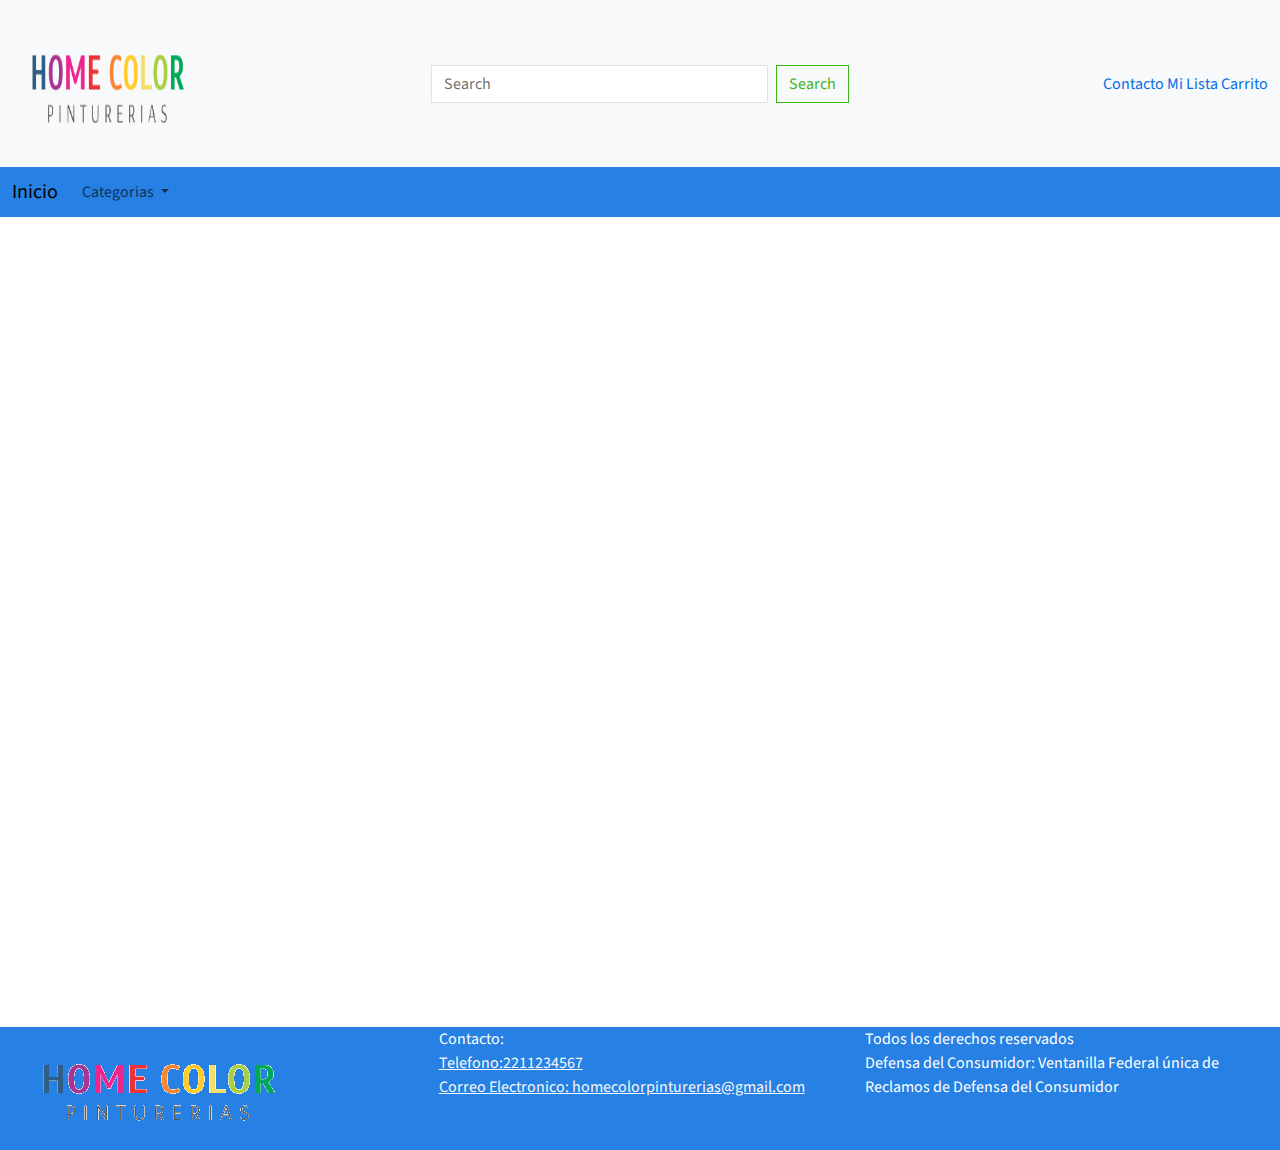
==== accesorios.html @ d9e72bef "imagen logo" ====
<!DOCTYPE html>
<html lang="en">
<head>
    <meta charset="UTF-8">
    <meta name="viewport" content="width=device-width, initial-scale=1.0">
    <link rel="stylesheet" href="public/inicio.css">
    <script src="public/jspint.js"></script>
    <link rel="stylesheet" href="public/bootstrap.min.css">
    <link rel="stylesheet" href="public/accesorios.css">
    <link rel='stylesheet'
    href='https://cdn-uicons.flaticon.com/2.5.1/uicons-regular-rounded/css/uicons-regular-rounded.css'>
    <title>Pinturerias Home Color</title>


</head>
<body>
    <nav class="navbar navbar-light bg-light">
        <div class="container-fluid">
            <div class="col">
                <a class="navbar-brand" href="#">
                    <img src="assets/imgs/logo-pint.png" alt="" width="200" height="150"
                        class="d-inline-block align-text-top">
                </a>
            </div>
            <div class="col">
                <form class="d-flex">
                    <input class="form-control me-2 flex-grow" type="search" placeholder="Search" aria-label="Search">
                    <button class="btn btn-outline-success" type="submit">Search</button>
                </form>
            </div>
            <div class="col">
                <div class="text-end" style="color: #036de6 ;">
                    <i class="fi fi-rr-phone-call"></i> Contacto
                    <i class="fi fi-rr-receipt"></i> Mi Lista
                    <i class="fi fi-rr-shopping-cart-check"></i> Carrito

                </div>


            </div>

        </div>
    </nav>
    <nav class="navbar navbar-expand-lg navbar-light px" style="background-color:#2780e3;">
        <div class="container-fluid ">
            <a class="navbar-brand" href="#">Inicio</a>
            <button class="navbar-toggler" type="button" data-bs-toggle="collapse" data-bs-target="#navbarNavDropdown"
                aria-controls="navbarNavDropdown" aria-expanded="false" aria-label="Toggle navigation">
                <span class="navbar-toggler-icon"></span>
            </button>
            <div class="collapse navbar-collapse" id="navbarNavDropdown">
                <nav class="navbar navbar-expand-lg">
                    <div class="collapse navbar-collapse" id="navbarNavDropdown">
                        <ul class="navbar-nav">
                            <li class="nav-item dropdown">
                                <a class="nav-link dropdown-toggle" id="navbarDropdownMenuLink" role="button"
                                    data-bs-toggle="dropdown" aria-expanded="false">
                                    Categorias
                                </a>
                                <ul class="dropdown-menu "  style="background-color:#2780e3;"  aria-labelledby="navbarDropdownMenuLink">
                                    <li><a class="dropdown-item" href="pinturas.html">Pinturas</a></li>
                                    <li><a class="dropdown-item" href="accesorios.html">Accesorios</a></li>
                                </ul>
                            </li>
                        </ul>
                    </div>
            </div>
    </nav>
    <div class="cont" style="min-height: 90vh;">



    </div>
    <footer class="footer" lang="es" style="background-color: #2780e3 ;">


        <div class="row p-0 m-0">
            <div class="col">
                <img class="footer-logo" src="assets/imgs/logo-pint.png" alt="Logo de la empresa">
            </div>
            <div class="col">


                <p>
                    Contacto:
                </p>
                <p>
                     <a href="#" class="link-light">Telefono:2211234567 </a>
                </p>
                <p>
                    <a href="#" class="link-light"> Correo Electronico: homecolorpinturerias@gmail.com </a>
                </p>
            </div>
            <div class="col">


                <p>
                    Todos los derechos reservados
                </p>
                <p>
                    Defensa del Consumidor: Ventanilla Federal única de Reclamos de Defensa del Consumidor
                </p>
            </div>
        </div>
    </footer>


    <script src="https://cdn.jsdelivr.net/npm/bootstrap@5.3.3/dist/js/bootstrap.bundle.min.js"
    integrity="sha384-YvpcrYf0tY3lHB60NNkmXc5s9fDVZLESaAA55NDzOxhy9GkcIdslK1eN7N6jIeHz"
    crossorigin="anonymous"></script>
</body>
</html>
---- public/inicio.css ----
p{
    margin: 0 !important;
    color: white ;
}
.navbar-expand-lg{
    height: 50px !important;
}
 .dropdown-item:hover{
    color: aliceblue !important;
    background-color: rgb(21, 105, 179) !important;

}
.dropdown-item{
    color: black !important;
}
:root {
    --primary-color: #4585BD;
    --secondary-color: #03dac6;
    --font-size-large: 70px;
    --font-size-medium: 40px;
    --font-size-small: 16px;
    --font-weight-large: 900;

}
.sale{
    height: 400px;
    display: flex;
    align-items: center;
    padding: 50px;
    justify-content: space-between;
   
}

a.btn btn-primary{
    margin: 60px;
}

.sale h2{

    font-weight: var(--font-weight-large);
    text-align: center;
    letter-spacing: -0.05em;
    font-size: var(--font-size-large);
}


        @media (max-width: 1024px) {
    
            .sale h2{

                font-weight: var(--font-weight-large);
                text-align: center;
                letter-spacing: -0.05em;
                font-size: var(--font-size-medium);
            }
          
        }

    
        @media (max-width: 600px) {
            .sale{
              
                display: block;
                align-items: center;
                padding: 30px;
                justify-content: space-between;
               
            }
            
            .sale h2{
                
                font-weight: var(--font-weight-large);
                text-align: center;
                letter-spacing: -0.05em;
                font-size: var(--font-size-medium);
            }

            div.shipping-container{
                display: block;
                align-items: center;
               
            }

           
        }

        .shipping-container{
            display: flex;
            justify-content: space-between;
        }
        .shipping-description{
            display: block;
        }

        .shipping-group{
            display: flex;
        }
    
        .icon-container {
            display: inline-block;
            margin: 5px 10px 5px 10px;
            width: 40px; 
            height: 40px; 
            border-radius: 50%;
            display: flex;
            justify-content: center;
            align-items: center;
            border: 2px solid var(--primary-color)
        }
        .delivery-banner{
            padding: 50px;
         
        }

        .shipping-description h4, .shipping-description p{
           font-size: var(--font-size-small);
           margin: 0;
        }

        .shipping-description h4{
          font-weight: bold;
         }

         .shipping-description p{

            color: var(--primary-color);
         }
---- public/accesorios.css ----
p{
    margin: 0 !important;
    color: white !important;
}
.navbar-expand-lg{
    height: 50px !important;
}
 .dropdown-item:hover{
    color: aliceblue !important;
    background-color: rgb(21, 105, 179) !important;

}
.dropdown-item{
    color: black !important;
}
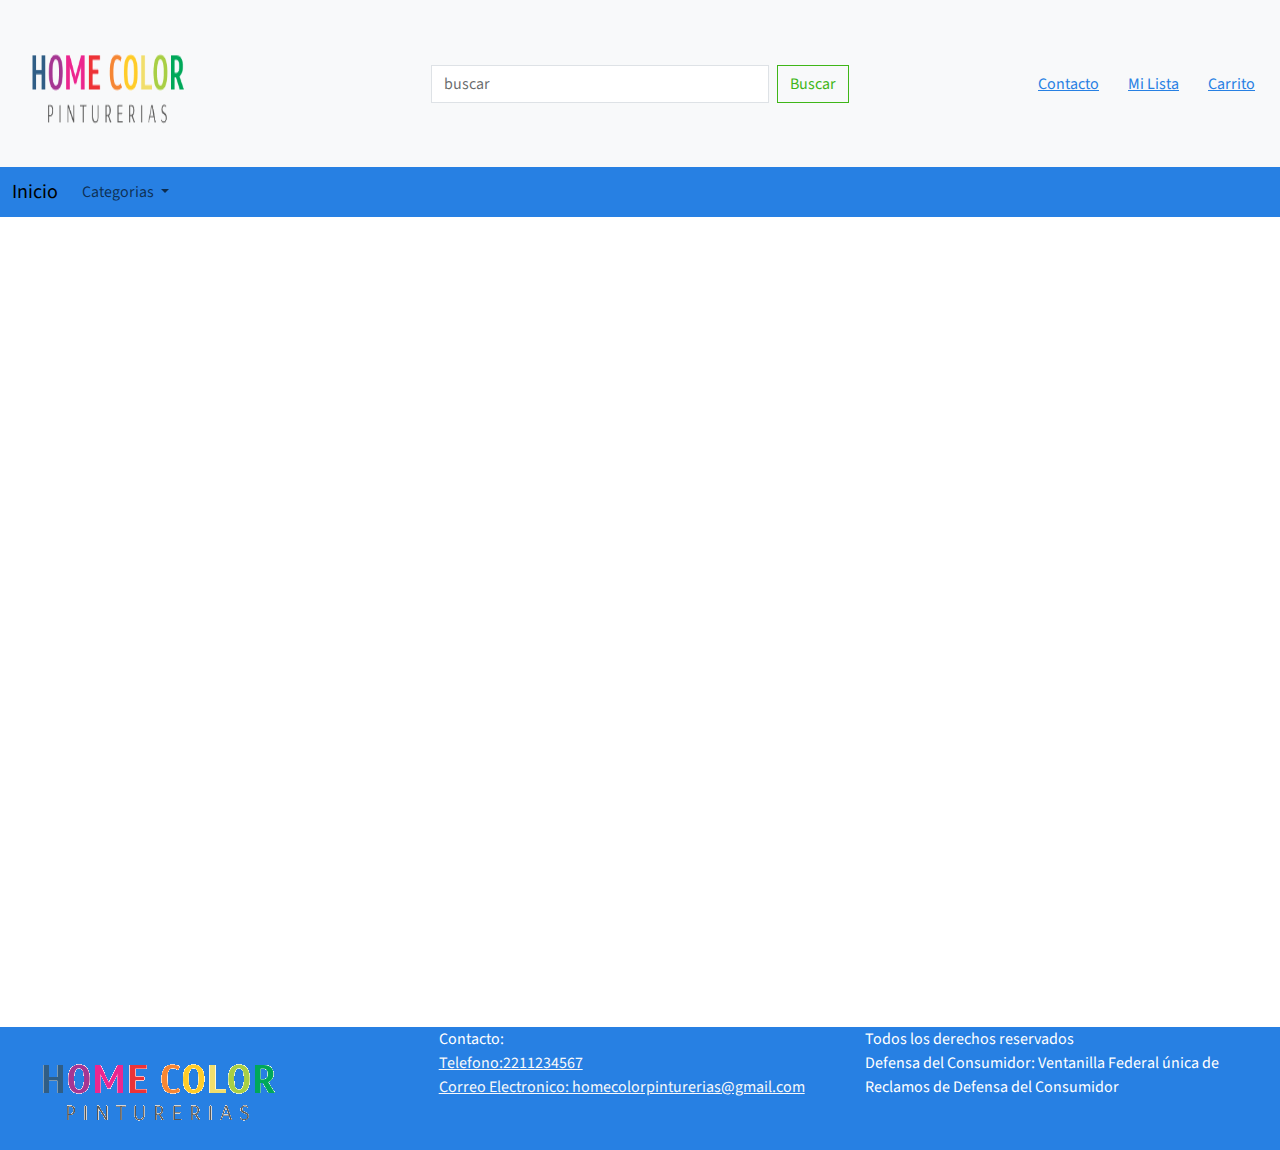
==== commit de0740d7: "cambios html" ====
--- a/accesorios.html
+++ b/accesorios.html
@@ -17,22 +17,22 @@
     <nav class="navbar navbar-light bg-light">
         <div class="container-fluid">
             <div class="col">
-                <a class="navbar-brand" href="#">
+                <a class="navbar-brand" href="index.html">
                     <img src="assets/imgs/logo-pint.png" alt="" width="200" height="150"
                         class="d-inline-block align-text-top">
                 </a>
             </div>
             <div class="col">
                 <form class="d-flex">
-                    <input class="form-control me-2 flex-grow" type="search" placeholder="Search" aria-label="Search">
-                    <button class="btn btn-outline-success" type="submit">Search</button>
+                    <input class="form-control me-2 flex-grow" type="search" placeholder="buscar" aria-label="buscar">
+                    <button class="btn btn-outline-success" type="submit">Buscar</button>
                 </form>
             </div>
             <div class="col">
                 <div class="text-end" style="color: #036de6 ;">
-                    <i class="fi fi-rr-phone-call"></i> Contacto
-                    <i class="fi fi-rr-receipt"></i> Mi Lista
-                    <i class="fi fi-rr-shopping-cart-check"></i> Carrito
+                    <button class="btn btn-link"><i class="fi fi-rr-phone-call"></i> Contacto</button>
+                    <button class="btn btn-link"><i class="fi fi-rr-receipt"></i> Mi Lista</button>
+                    <button class="btn btn-link"><i class="fi fi-rr-shopping-cart-check"></i> Carrito</button>
 
                 </div>
 
@@ -43,7 +43,7 @@
     </nav>
     <nav class="navbar navbar-expand-lg navbar-light px" style="background-color:#2780e3;">
         <div class="container-fluid ">
-            <a class="navbar-brand" href="#">Inicio</a>
+            <a class="navbar-brand" href="index.html">Inicio</a>
             <button class="navbar-toggler" type="button" data-bs-toggle="collapse" data-bs-target="#navbarNavDropdown"
                 aria-controls="navbarNavDropdown" aria-expanded="false" aria-label="Toggle navigation">
                 <span class="navbar-toggler-icon"></span>
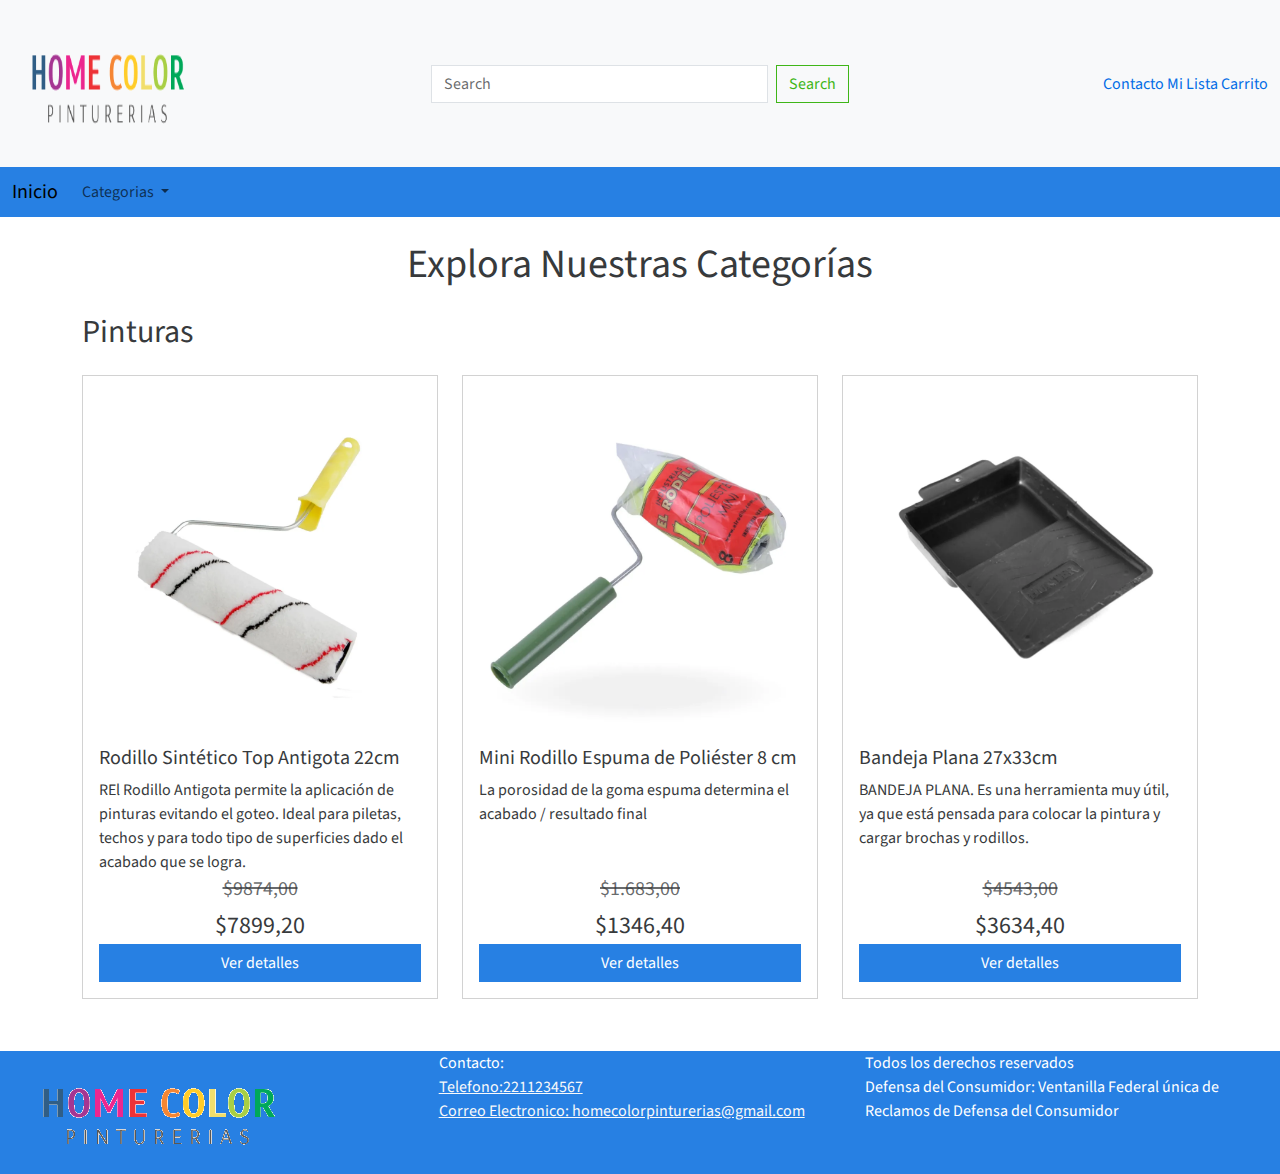
==== commit 7732c867: "Cambios en Secciones(Categorias)" ====
--- a/accesorios.html
+++ b/accesorios.html
@@ -17,22 +17,22 @@
     <nav class="navbar navbar-light bg-light">
         <div class="container-fluid">
             <div class="col">
-                <a class="navbar-brand" href="index.html">
+                <a class="navbar-brand" href="#">
                     <img src="assets/imgs/logo-pint.png" alt="" width="200" height="150"
                         class="d-inline-block align-text-top">
                 </a>
             </div>
             <div class="col">
                 <form class="d-flex">
-                    <input class="form-control me-2 flex-grow" type="search" placeholder="buscar" aria-label="buscar">
-                    <button class="btn btn-outline-success" type="submit">Buscar</button>
+                    <input class="form-control me-2 flex-grow" type="search" placeholder="Search" aria-label="Search">
+                    <button class="btn btn-outline-success" type="submit">Search</button>
                 </form>
             </div>
             <div class="col">
                 <div class="text-end" style="color: #036de6 ;">
-                    <button class="btn btn-link"><i class="fi fi-rr-phone-call"></i> Contacto</button>
-                    <button class="btn btn-link"><i class="fi fi-rr-receipt"></i> Mi Lista</button>
-                    <button class="btn btn-link"><i class="fi fi-rr-shopping-cart-check"></i> Carrito</button>
+                    <i class="fi fi-rr-phone-call"></i> Contacto
+                    <i class="fi fi-rr-receipt"></i> Mi Lista
+                    <i class="fi fi-rr-shopping-cart-check"></i> Carrito
 
                 </div>
 
@@ -43,7 +43,7 @@
     </nav>
     <nav class="navbar navbar-expand-lg navbar-light px" style="background-color:#2780e3;">
         <div class="container-fluid ">
-            <a class="navbar-brand" href="index.html">Inicio</a>
+            <a class="navbar-brand" href="#">Inicio</a>
             <button class="navbar-toggler" type="button" data-bs-toggle="collapse" data-bs-target="#navbarNavDropdown"
                 aria-controls="navbarNavDropdown" aria-expanded="false" aria-label="Toggle navigation">
                 <span class="navbar-toggler-icon"></span>
@@ -68,7 +68,67 @@
     </nav>
     <div class="cont" style="min-height: 90vh;">
 
-
+        <div class="cont" style="min-height: 90vh;">
+<!-- ****************************************************************************************** -->
+            <!-- INICIO / Seccion NUEVA Categorias / ACCESORIOS --SANTIAGO -->
+            <div class="container">
+                <h1 class="my-4 text-center">Explora Nuestras Categorías</h1>
+                
+                <h2 class="my-4">Pinturas</h2>
+                <div class="row">
+                    <div class="col-md-4 d-flex align-items-stretch">
+                        <div class="card w-100">
+                            <div class="card-img-top img-container">
+                                <img src="./assets/imgs/productos/accesorio-1.webp" class="img-fluid" alt="Producto 1">
+                            </div>
+                            <div class="card-body d-flex flex-column">
+                                <h5 class="card-title">Rodillo Sintético Top Antigota 22cm</h5>
+                                <p class="card-text flex-grow-1 text-dark">REl Rodillo Antigota permite la aplicación de pinturas evitando el goteo. Ideal para piletas, techos y para todo tipo de superficies dado el acabado que se logra.</p>
+                                <div class="text-center">
+                                    <p class="text-muted mb-1 fs-5"><s>$9874,00</s></p>
+                                    <p class="text-dark font-weight-bold fs-4">$7899,20</p>
+                                </div>
+                                <a href="#" class="btn btn-primary mt-auto">Ver detalles</a>
+                            </div>
+                        </div>
+                    </div>
+                    <div class="col-md-4 d-flex align-items-stretch">
+                        <div class="card w-100">
+                            <div class="card-img-top img-container">
+                                <img src="./assets/imgs/productos/accesorio-2.webp" class="img-fluid" alt="Producto 2">
+                            </div>
+                            <div class="card-body d-flex flex-column">
+                                <h5 class="card-title">Mini Rodillo Espuma de Poliéster 8 cm</h5>
+                                <p class="card-text flex-grow-1 text-dark">La porosidad de la goma espuma determina el acabado / resultado final</p>
+                                <div class="text-center">
+                                    <p class="text-muted mb-1 fs-5"><s>$1.683,00</s></p>
+                                    <p class="text-dark font-weight-bold fs-4">$1346,40</p>
+                                </div>
+                                <a href="#" class="btn btn-primary mt-auto">Ver detalles</a>
+                            </div>
+                        </div>
+                    </div>
+                    <div class="col-md-4 d-flex align-items-stretch">
+                        <div class="card w-100">
+                            <div class="card-img-top img-container">
+                                <img src="./assets/imgs/productos/accesorio-3.webp" class="img-fluid" alt="Producto 3">
+                            </div>
+                            <div class="card-body d-flex flex-column">
+                                <h5 class="card-title">Bandeja Plana 27x33cm</h5>
+                                <p class="card-text flex-grow-1 text-dark">BANDEJA PLANA. Es una herramienta muy útil, ya que está pensada para colocar la pintura y cargar brochas y rodillos.</p>
+                                <div class="text-center">
+                                    <p class="text-muted mb-1 fs-5"><s>$4543,00</s></p>
+                                    <p class="text-dark font-weight-bold fs-4">$3634,40</p>
+                                </div>
+                                <a href="#" class="btn btn-primary mt-auto">Ver detalles</a>
+                            </div>
+                        </div>
+                    </div>
+                </div>
+            </div>  
+            <!--  FIN   / Seccion NUEVA Categorias / ACCESORIOS --SANTIAGO -->
+<!-- ****************************************************************************************** -->
+        </div>
 
     </div>
     <footer class="footer" lang="es" style="background-color: #2780e3 ;">
--- a/public/accesorios.css
+++ b/public/accesorios.css
@@ -12,4 +12,21 @@
 }
 .dropdown-item{
     color: black !important;
-}+}
+/* ***********************MODIFICACION************************************ */
+.img-container {
+    width: 100%;
+    padding-top: 100%; 
+    position: relative;
+    overflow: hidden;
+}
+
+.img-container img {
+    position: absolute;
+    top: 0;
+    left: 0;
+    width: 100%;
+    height: 100%;
+    object-fit:contain; 
+}
+/* ***********************MODIFICACION************************************ */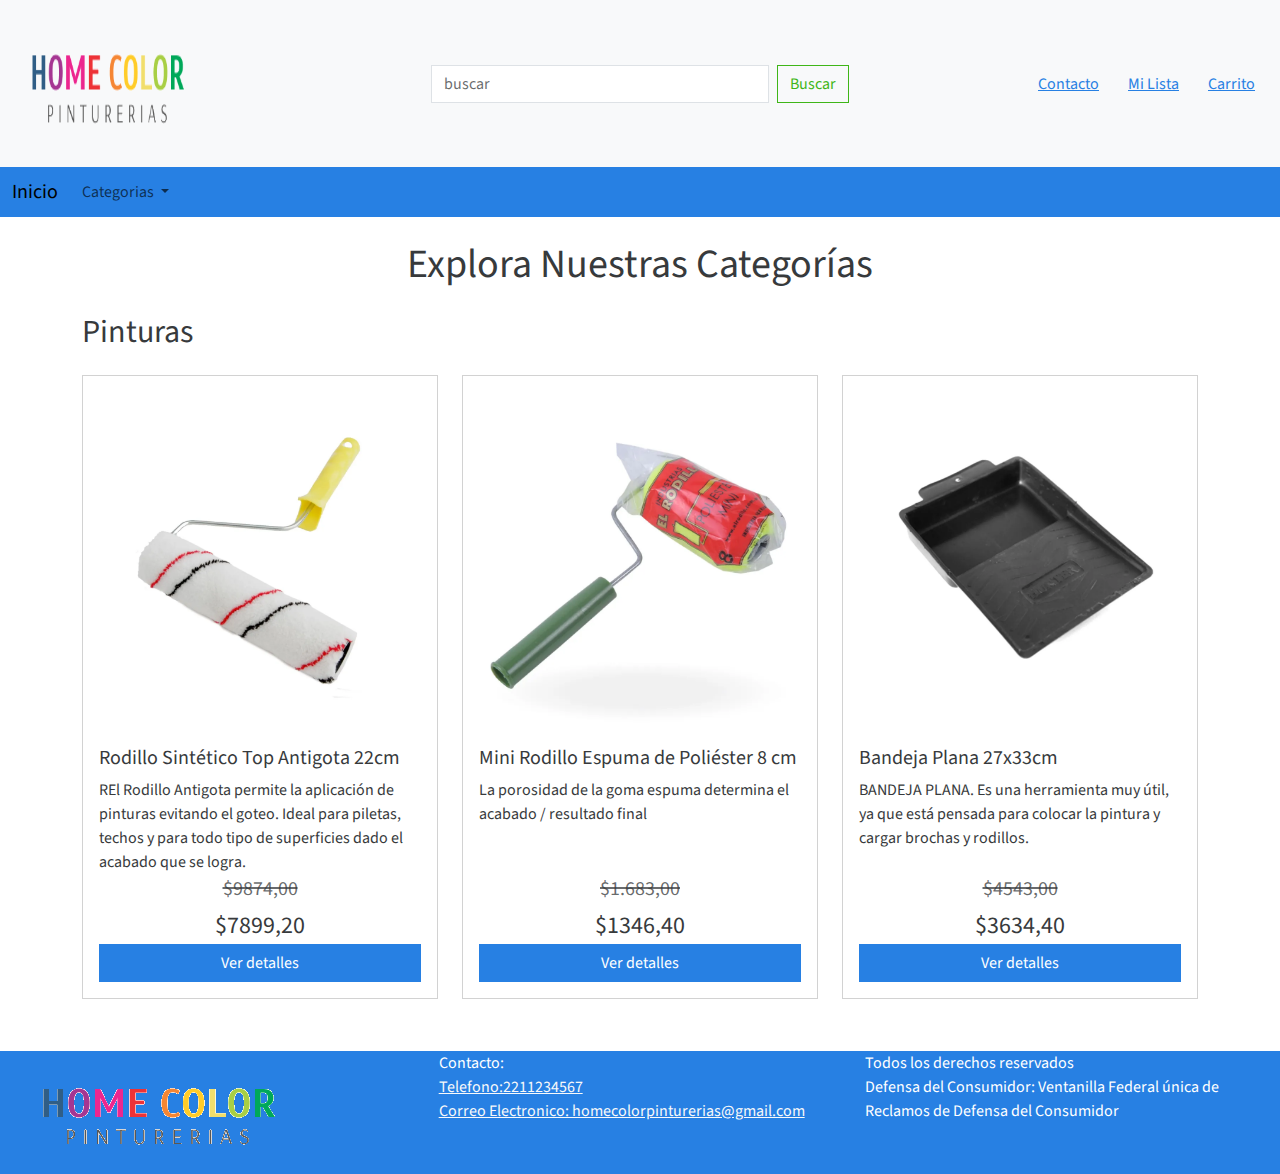
==== commit 5a5275f9: "Merge pull request #13 from MIC43LA/santiago" ====
--- a/accesorios.html
+++ b/accesorios.html
@@ -17,22 +17,22 @@
     <nav class="navbar navbar-light bg-light">
         <div class="container-fluid">
             <div class="col">
-                <a class="navbar-brand" href="#">
+                <a class="navbar-brand" href="index.html">
                     <img src="assets/imgs/logo-pint.png" alt="" width="200" height="150"
                         class="d-inline-block align-text-top">
                 </a>
             </div>
             <div class="col">
                 <form class="d-flex">
-                    <input class="form-control me-2 flex-grow" type="search" placeholder="Search" aria-label="Search">
-                    <button class="btn btn-outline-success" type="submit">Search</button>
+                    <input class="form-control me-2 flex-grow" type="search" placeholder="buscar" aria-label="buscar">
+                    <button class="btn btn-outline-success" type="submit">Buscar</button>
                 </form>
             </div>
             <div class="col">
                 <div class="text-end" style="color: #036de6 ;">
-                    <i class="fi fi-rr-phone-call"></i> Contacto
-                    <i class="fi fi-rr-receipt"></i> Mi Lista
-                    <i class="fi fi-rr-shopping-cart-check"></i> Carrito
+                    <button class="btn btn-link"><i class="fi fi-rr-phone-call"></i> Contacto</button>
+                    <button class="btn btn-link"><i class="fi fi-rr-receipt"></i> Mi Lista</button>
+                    <button class="btn btn-link"><i class="fi fi-rr-shopping-cart-check"></i> Carrito</button>
 
                 </div>
 
@@ -43,7 +43,7 @@
     </nav>
     <nav class="navbar navbar-expand-lg navbar-light px" style="background-color:#2780e3;">
         <div class="container-fluid ">
-            <a class="navbar-brand" href="#">Inicio</a>
+            <a class="navbar-brand" href="index.html">Inicio</a>
             <button class="navbar-toggler" type="button" data-bs-toggle="collapse" data-bs-target="#navbarNavDropdown"
                 aria-controls="navbarNavDropdown" aria-expanded="false" aria-label="Toggle navigation">
                 <span class="navbar-toggler-icon"></span>
--- a/public/inicio.css
+++ b/public/inicio.css
@@ -1,127 +1,83 @@
-p{
-    margin: 0 !important;
-    color: white ;
+
+.w-full {
+    width: 100% !important;
 }
-.navbar-expand-lg{
-    height: 50px !important;
+
+.cursor-pointer {
+    cursor: pointer;
 }
- .dropdown-item:hover{
-    color: aliceblue !important;
-    background-color: rgb(21, 105, 179) !important;
 
+.w-max-content {
+    width: max-content;
 }
-.dropdown-item{
-    color: black !important;
+
+.box-descuento {
+    background-color: #B0E171;
+    position: absolute;
+    top: -6px;
+    left: 14px;
+    width: 70px;
+    height: 70px;
+    display: flex;
+    justify-content: center;
+    align-items: center;
+    flex-direction: column;
+    border-radius: 50%;
 }
-:root {
-    --primary-color: #4585BD;
-    --secondary-color: #03dac6;
-    --font-size-large: 70px;
-    --font-size-medium: 40px;
-    --font-size-small: 16px;
-    --font-weight-large: 900;
 
+.box-linea-exclusiva {
+    position: absolute;
+    top: 0;
+    left: 0;
+    display: flex;
+    justify-content: center;
+    flex-direction: column;
+    max-width: 500px;
 }
-.sale{
-    height: 400px;
+
+.background-img {
+    background-image: url('./assets/banner-linea-exclusiva.png');
+    width: 100%;
+    height: 200px;
+    background-repeat: no-repeat;
+    background-size: cover;
     display: flex;
     align-items: center;
-    padding: 50px;
-    justify-content: space-between;
-   
+    padding: 30px;
 }
 
-a.btn btn-primary{
-    margin: 60px;
+.fondo-slider {
+    background-color: #2780e3;
 }
 
-.sale h2{
+.slick-prev {
+    left: -20px;  
+}
 
-    font-weight: var(--font-weight-large);
-    text-align: center;
-    letter-spacing: -0.05em;
-    font-size: var(--font-size-large);
+.slick-next {
+    right: -20px;  
 }
 
 
-        @media (max-width: 1024px) {
+
+/* Responsive */
+
+@media (max-width: 768px) {
+    .background-img {
+        background-position: bottom;
+        align-items: flex-start;
+    }
+}
+
+@media (max-width: 992px) {
+    .fondo-slider {
+        background-color: #ffffff;
+    }
+}
+
+@media (min-width: 1200px) {
+    .h-img-card{
+        height: 400px;
+    }
     
-            .sale h2{
-
-                font-weight: var(--font-weight-large);
-                text-align: center;
-                letter-spacing: -0.05em;
-                font-size: var(--font-size-medium);
-            }
-          
-        }
-
-    
-        @media (max-width: 600px) {
-            .sale{
-              
-                display: block;
-                align-items: center;
-                padding: 30px;
-                justify-content: space-between;
-               
-            }
-            
-            .sale h2{
-                
-                font-weight: var(--font-weight-large);
-                text-align: center;
-                letter-spacing: -0.05em;
-                font-size: var(--font-size-medium);
-            }
-
-            div.shipping-container{
-                display: block;
-                align-items: center;
-               
-            }
-
-           
-        }
-
-        .shipping-container{
-            display: flex;
-            justify-content: space-between;
-        }
-        .shipping-description{
-            display: block;
-        }
-
-        .shipping-group{
-            display: flex;
-        }
-    
-        .icon-container {
-            display: inline-block;
-            margin: 5px 10px 5px 10px;
-            width: 40px; 
-            height: 40px; 
-            border-radius: 50%;
-            display: flex;
-            justify-content: center;
-            align-items: center;
-            border: 2px solid var(--primary-color)
-        }
-        .delivery-banner{
-            padding: 50px;
-         
-        }
-
-        .shipping-description h4, .shipping-description p{
-           font-size: var(--font-size-small);
-           margin: 0;
-        }
-
-        .shipping-description h4{
-          font-weight: bold;
-         }
-
-         .shipping-description p{
-
-            color: var(--primary-color);
-         }
+}